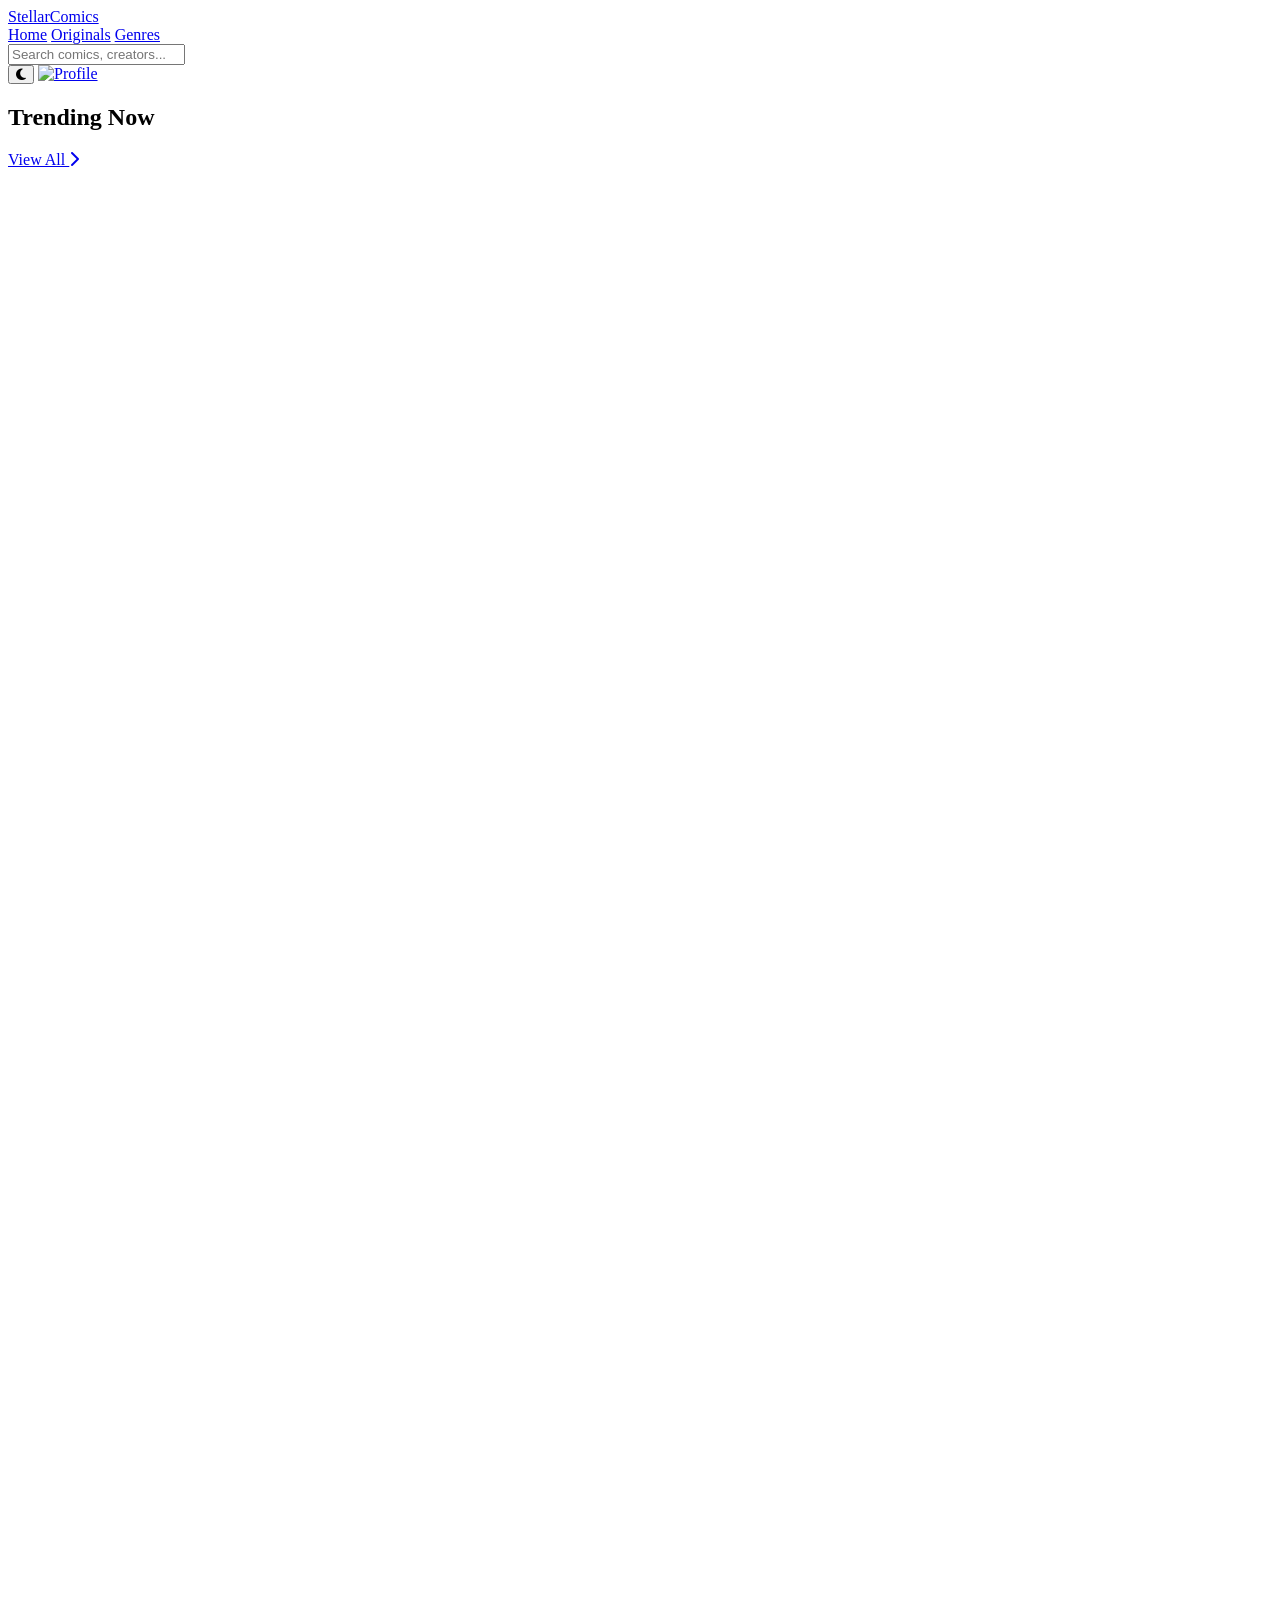
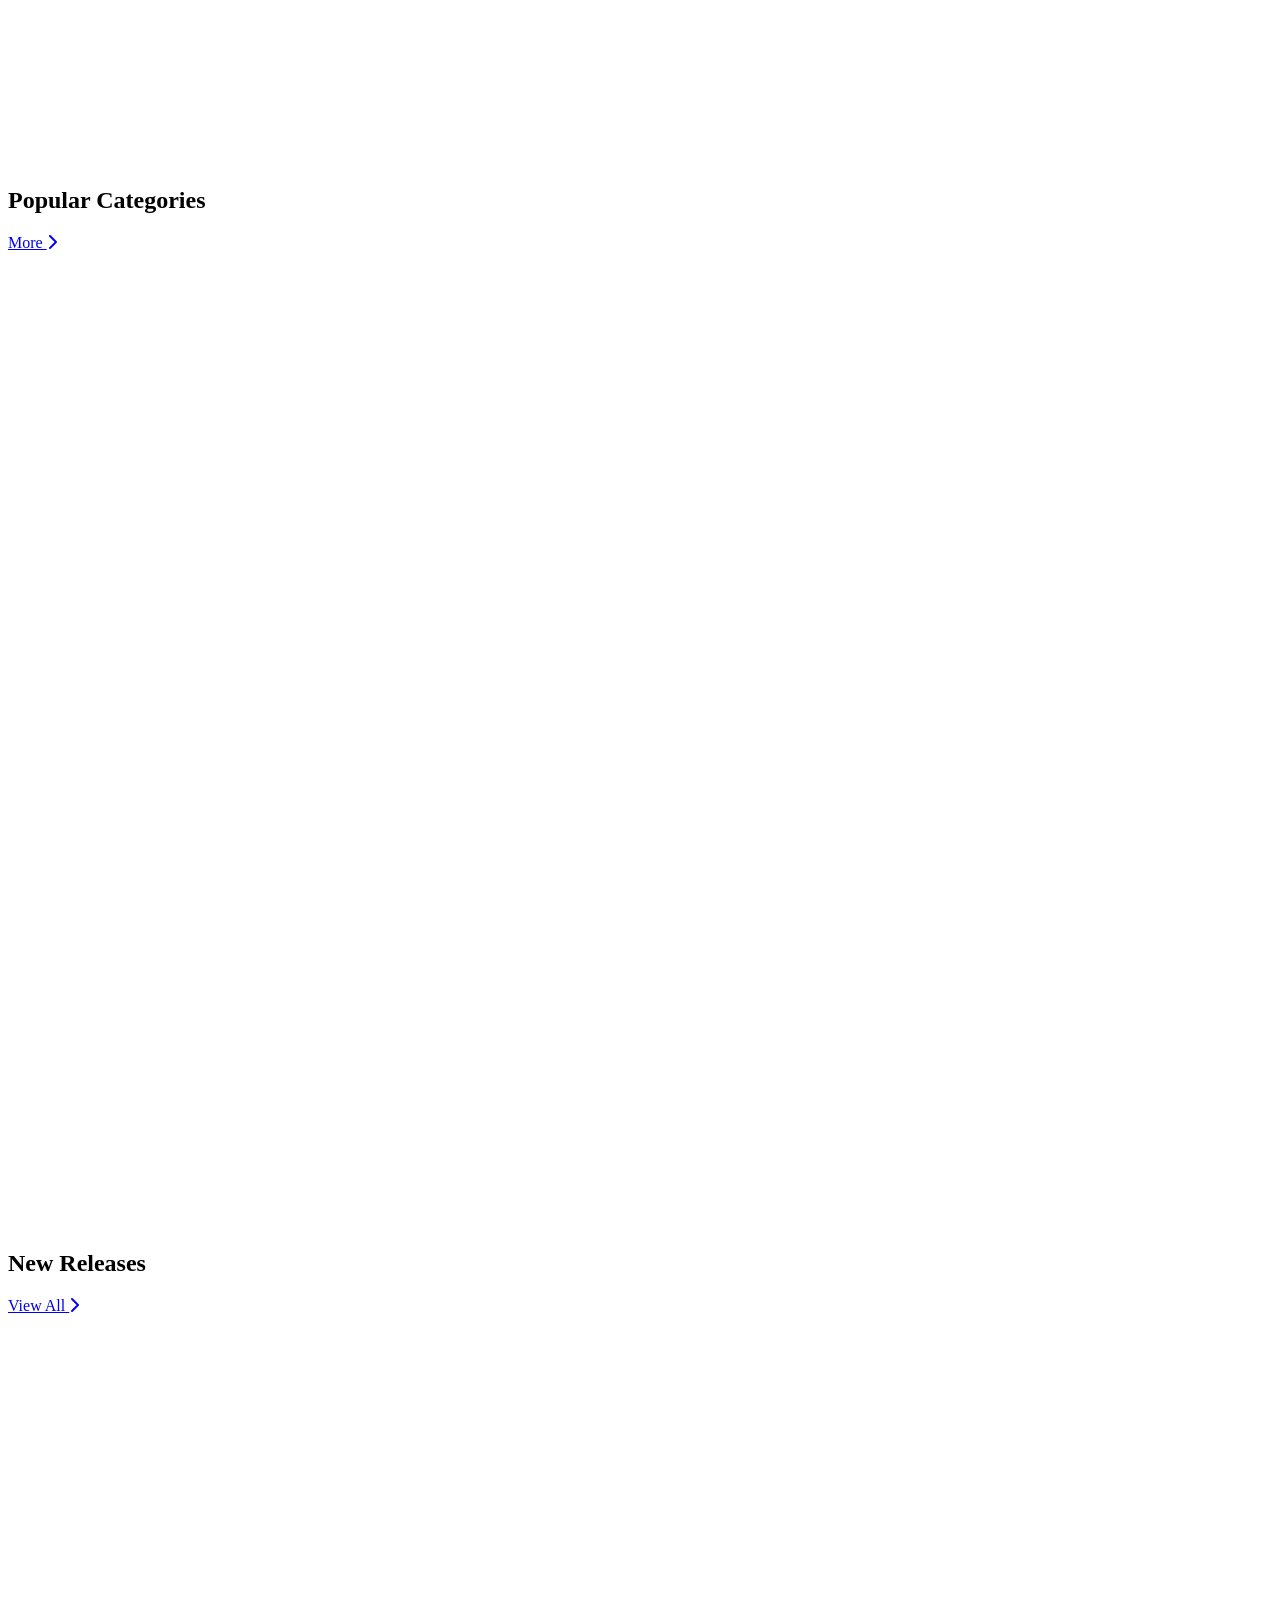
==== index.html @ b600bd4a "Add initial HTML structure for StellarComics" ====
<!DOCTYPE insulated HTML>
<html lang="en">
<head>
    <meta charset="UTF-8">
    <meta name="viewport" content="width=device-width, initial-scale=1.0">
    <title>StellarComics | Read Webcomics Online</title>
    <!-- Fonts -->
    <link href="https://fonts.googleapis.com/css2?family=Inter:wght@400;500;600;700;800&display=swap" rel="stylesheet">
    <!-- Icons -->
    <link rel="stylesheet" href="https://cdnjs.cloudflare.com/ajax/libs/font-awesome/6.4.0/css/all.min.css">
    <!-- Custom CSS -->
    <link rel="stylesheet" href="css/styles.css">
</head>
<body>

    <!-- Navbar -->
    <nav class="navbar">
        <div class="nav-brand">
            <a href="index.html">StellarComics</a>
        </div>
        <div class="nav-links">
            <a href="index.html" class="active">Home</a>
            <a href="#">Originals</a>
            <a href="#">Genres</a>
        </div>
        <div class="nav-actions">
            <div class="search-bar">
                <input type="text" id="search-input" placeholder="Search comics, creators...">
                <div class="search-results" id="search-results"></div>
            </div>
            <button class="btn-icon" id="theme-toggle">
                <i class="fas fa-moon"></i>
            </button>
            <a href="profile.html">
                <img src="https://ui-avatars.com/api/?name=User&background=random" alt="Profile" class="profile-pic" id="nav-profile-pic">
            </a>
        </div>
    </nav>

    <!-- Banner -->
    <header class="banner-container">
        <div class="banner-track" id="banner-track">
            <!-- Dynamic slides injected by JS -->
        </div>
        <div class="banner-controls" id="banner-dots">
            <!-- Dynamic dots injected by JS -->
        </div>
    </header>

    <!-- Main Content -->
    <main>
        <!-- Trending Section -->
        <section class="section">
            <div class="section-title">
                <h2>Trending Now</h2>
                <a href="#" class="view-all">View All <i class="fas fa-chevron-right"></i></a>
            </div>
            <div class="horizontal-scroll" id="trending-list">
                <!-- Skeleton Loading -->
                <div class="comic-card skeleton" style="height: 310px;"></div>
                <div class="comic-card skeleton" style="height: 310px;"></div>
                <div class="comic-card skeleton" style="height: 310px;"></div>
                <div class="comic-card skeleton" style="height: 310px;"></div>
                <div class="comic-card skeleton" style="height: 310px;"></div>
            </div>
        </section>

        <!-- Popular Section -->
        <section class="section" style="background-color: var(--bg-card); padding-top: 3rem; padding-bottom: 3rem;">
            <div class="section-title">
                <h2>Popular Categories</h2>
                <a href="#" class="view-all">More <i class="fas fa-chevron-right"></i></a>
            </div>
            <div class="horizontal-scroll" id="popular-list">
                <!-- Skeleton Loading -->
                <div class="comic-card skeleton" style="height: 310px;"></div>
                <div class="comic-card skeleton" style="height: 310px;"></div>
                <div class="comic-card skeleton" style="height: 310px;"></div>
            </div>
        </section>

        <!-- New Releases Section -->
        <section class="section">
            <div class="section-title">
                <h2>New Releases</h2>
                <a href="#" class="view-all">View All <i class="fas fa-chevron-right"></i></a>
            </div>
            <div class="horizontal-scroll" id="new-list">
                <!-- Skeleton Loading -->
                <div class="comic-card skeleton" style="height: 310px;"></div>
                <div class="comic-card skeleton" style="height: 310px;"></div>
            </div>
        </section>
    </main>

    <!-- Scripts -->
    <script src="js/data.js"></script>
    <script src="js/app.js"></script>
</body>
</html>
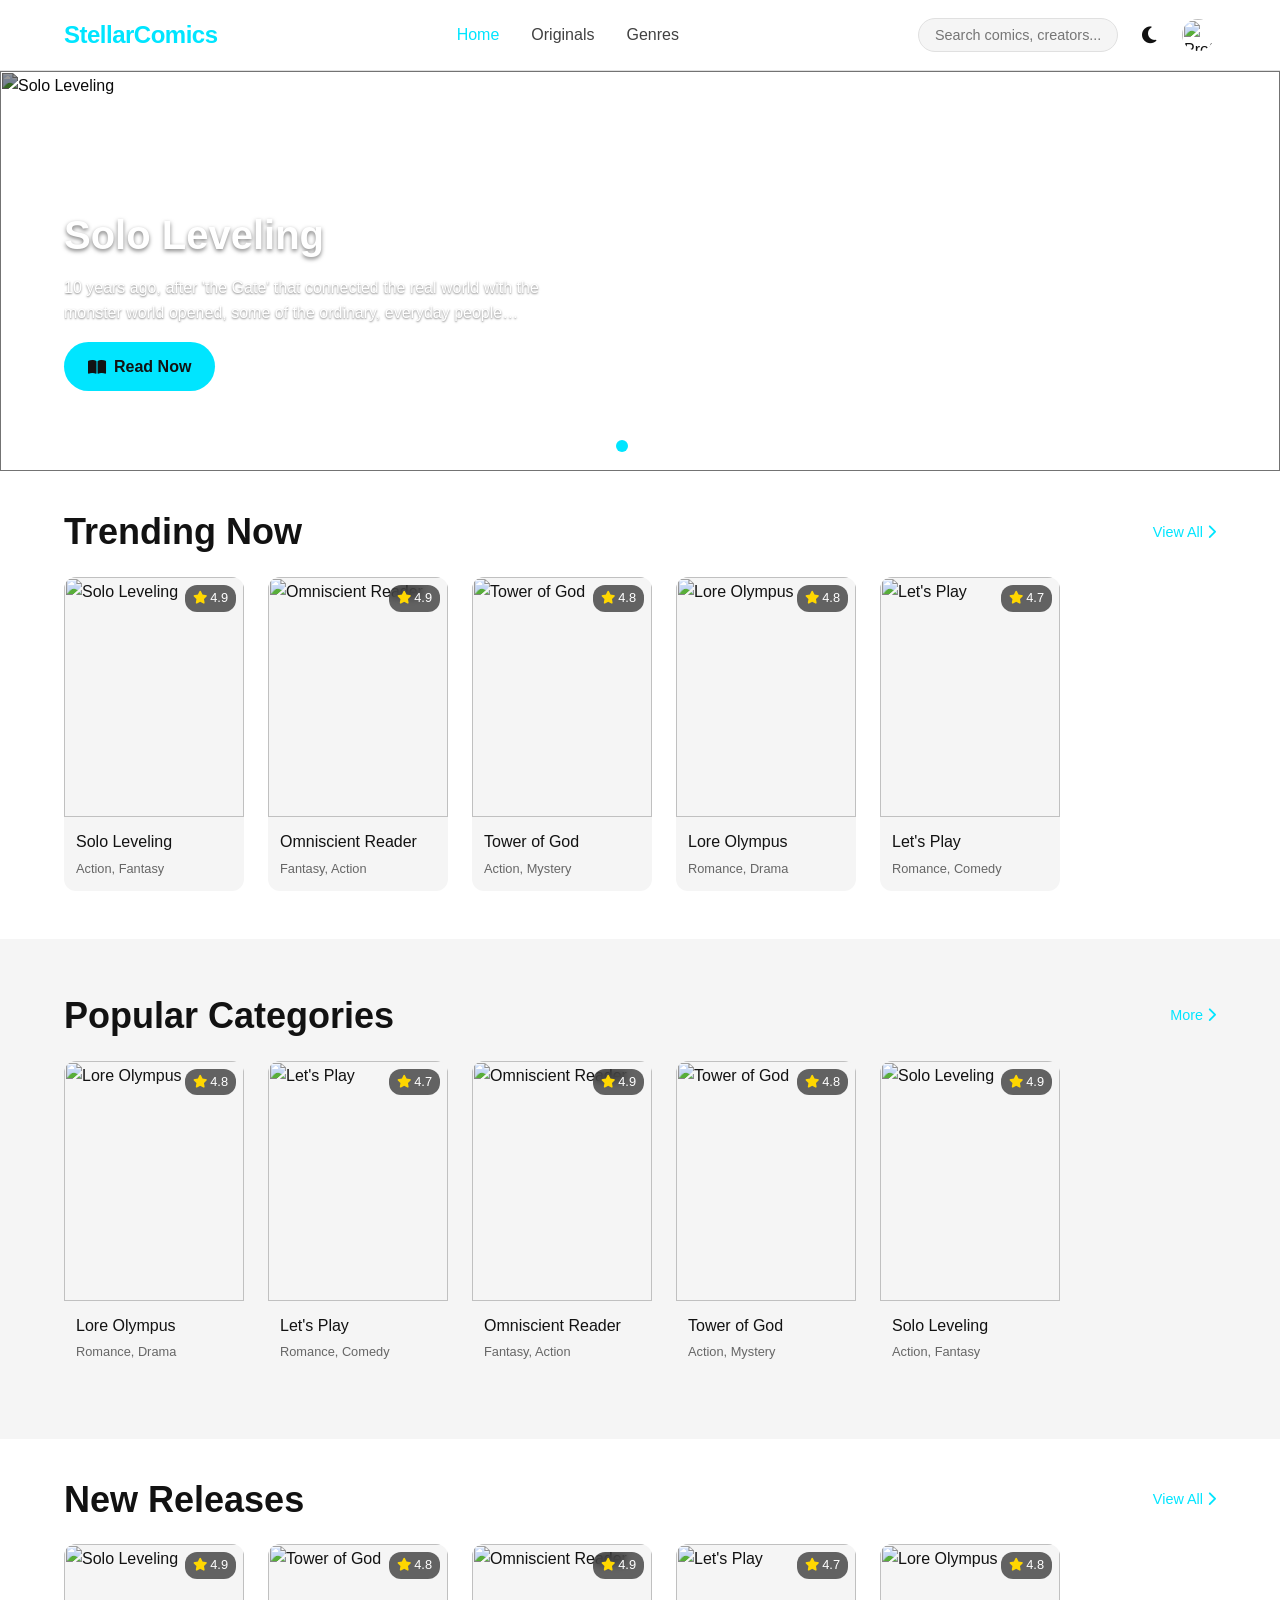
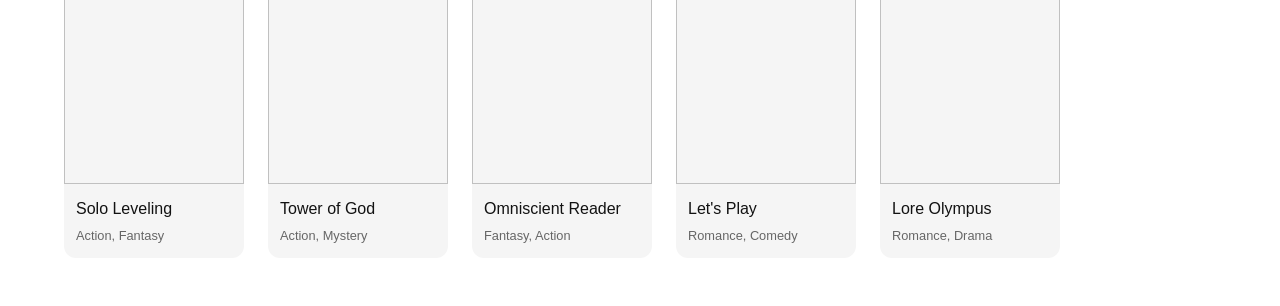
==== commit ef5a41c3: "Update index.html" ====
--- a/index.html
+++ b/index.html
@@ -9,7 +9,7 @@
     <!-- Icons -->
     <link rel="stylesheet" href="https://cdnjs.cloudflare.com/ajax/libs/font-awesome/6.4.0/css/all.min.css">
     <!-- Custom CSS -->
-    <link rel="stylesheet" href="css/styles.css">
+    <link rel="stylesheet" href="styles.css">
 </head>
 <body>
 
@@ -94,7 +94,7 @@
     </main>
 
     <!-- Scripts -->
-    <script src="js/data.js"></script>
-    <script src="js/app.js"></script>
+    <script src="data.js"></script>
+    <script src="app.js"></script>
 </body>
 </html>
--- a/styles.css
+++ b/styles.css
@@ -0,0 +1,673 @@
+:root {
+    /* Color Palette */
+    --primary: #00e5ff;
+    --primary-dark: #00b8d4;
+    --bg-light: #ffffff;
+    --bg-dark: #121212;
+    --bg-card-light: #f5f5f5;
+    --bg-card-dark: #1e1e1e;
+    --text-light: #121212;
+    --text-dark: #ffffff;
+    --text-muted-light: #666666;
+    --text-muted-dark: #aaaaaa;
+    --navbar-light: rgba(255, 255, 255, 0.9);
+    --navbar-dark: rgba(18, 18, 18, 0.9);
+    
+    /* Defaults mapped to Light Theme */
+    --bg-color: var(--bg-light);
+    --bg-card: var(--bg-card-light);
+    --text-color: var(--text-light);
+    --text-muted: var(--text-muted-light);
+    --navbar-bg: var(--navbar-light);
+    --border-color: #e0e0e0;
+    --shadow: 0 4px 12px rgba(0,0,0,0.08);
+    --shadow-hover: 0 8px 24px rgba(0,0,0,0.15);
+
+    /* Fonts & Utils */
+    --font-main: 'Inter', sans-serif;
+    --radius: 12px;
+    --transition: all 0.3s cubic-bezier(0.25, 0.8, 0.25, 1);
+}
+
+body.dark-mode {
+    --bg-color: var(--bg-dark);
+    --bg-card: var(--bg-card-dark);
+    --text-color: var(--text-dark);
+    --text-muted: var(--text-muted-dark);
+    --navbar-bg: var(--navbar-dark);
+    --border-color: #333333;
+    --shadow: 0 4px 12px rgba(0,0,0,0.3);
+    --shadow-hover: 0 8px 24px rgba(0,0,0,0.5);
+}
+
+* {
+    margin: 0;
+    padding: 0;
+    box-sizing: border-box;
+}
+
+body {
+    font-family: var(--font-main);
+    background-color: var(--bg-color);
+    color: var(--text-color);
+    line-height: 1.6;
+    transition: background-color 0.3s ease, color 0.3s ease;
+    overflow-x: hidden;
+}
+
+a {
+    text-decoration: none;
+    color: inherit;
+}
+
+button {
+    cursor: pointer;
+    font-family: inherit;
+    border: none;
+    outline: none;
+}
+
+/* Typography */
+h1, h2, h3, h4, h5, h6 {
+    font-weight: 700;
+}
+
+/* Skeleton Loading Animation */
+@keyframes shimmer {
+    0% { background-position: -468px 0; }
+    100% { background-position: 468px 0; }
+}
+
+.skeleton {
+    background: linear-gradient(to right, #eeeeee 8%, #dddddd 18%, #eeeeee 33%);
+    background-size: 800px 104px;
+    animation: shimmer 1.5s infinite linear;
+}
+
+body.dark-mode .skeleton {
+    background: linear-gradient(to right, #2a2a2a 8%, #3a3a3a 18%, #2a2a2a 33%);
+    background-size: 800px 104px;
+}
+
+/* Navbar */
+.navbar {
+    position: sticky;
+    top: 0;
+    z-index: 100;
+    background-color: var(--navbar-bg);
+    backdrop-filter: blur(10px);
+    -webkit-backdrop-filter: blur(10px);
+    display: flex;
+    justify-content: space-between;
+    align-items: center;
+    padding: 1rem 5%;
+    border-bottom: 1px solid var(--border-color);
+    transition: var(--transition);
+}
+
+.nav-brand a {
+    font-size: 1.5rem;
+    font-weight: 800;
+    color: var(--primary);
+    letter-spacing: -0.5px;
+}
+
+.nav-links {
+    display: flex;
+    gap: 2rem;
+}
+
+.nav-links a {
+    font-weight: 500;
+    opacity: 0.8;
+    transition: var(--transition);
+}
+
+.nav-links a:hover, .nav-links a.active {
+    opacity: 1;
+    color: var(--primary);
+}
+
+.nav-actions {
+    display: flex;
+    align-items: center;
+    gap: 1rem;
+}
+
+.search-bar {
+    position: relative;
+}
+
+.search-bar input {
+    background-color: var(--bg-card);
+    border: 1px solid var(--border-color);
+    color: var(--text-color);
+    padding: 0.5rem 1rem;
+    border-radius: 20px;
+    font-size: 0.9rem;
+    width: 200px;
+    transition: var(--transition);
+}
+
+.search-bar input:focus {
+    outline: none;
+    border-color: var(--primary);
+    width: 250px;
+}
+
+.search-results {
+    position: absolute;
+    top: 100%;
+    left: 0;
+    right: 0;
+    background: var(--bg-card);
+    border: 1px solid var(--border-color);
+    border-radius: var(--radius);
+    margin-top: 0.5rem;
+    max-height: 300px;
+    overflow-y: auto;
+    z-index: 101;
+    display: none;
+    box-shadow: var(--shadow);
+}
+
+.search-results.active {
+    display: block;
+}
+
+.search-result-item {
+    display: flex;
+    align-items: center;
+    padding: 0.5rem;
+    gap: 0.5rem;
+    border-bottom: 1px solid var(--border-color);
+    transition: var(--transition);
+}
+.search-result-item:hover {
+    background-color: rgba(0, 229, 255, 0.1);
+}
+.search-result-item img {
+    width: 40px;
+    height: 40px;
+    object-fit: cover;
+    border-radius: 4px;
+}
+.search-result-item span {
+    font-size: 0.85rem;
+    font-weight: 600;
+}
+
+.btn-icon {
+    background: transparent;
+    color: var(--text-color);
+    font-size: 1.2rem;
+    display: flex;
+    align-items: center;
+    justify-content: center;
+    padding: 0.5rem;
+    border-radius: 50%;
+    transition: var(--transition);
+}
+
+.btn-icon:hover {
+    background-color: var(--bg-card);
+}
+
+.profile-pic {
+    width: 36px;
+    height: 36px;
+    border-radius: 50%;
+    object-fit: cover;
+    border: 2px solid transparent;
+    transition: var(--transition);
+}
+
+.profile-pic:hover {
+    border-color: var(--primary);
+}
+
+/* Banner Carousel */
+.banner-container {
+    position: relative;
+    width: 100%;
+    height: 400px;
+    overflow: hidden;
+}
+
+.banner-track {
+    display: flex;
+    height: 100%;
+    transition: transform 0.5s ease-in-out;
+}
+
+.banner-slide {
+    min-width: 100%;
+    height: 100%;
+    position: relative;
+}
+
+.banner-slide img {
+    width: 100%;
+    height: 100%;
+    object-fit: cover;
+    filter: brightness(0.6);
+}
+
+.banner-content {
+    position: absolute;
+    bottom: 20%;
+    left: 5%;
+    max-width: 500px;
+    color: #fff;
+}
+
+.banner-content h2 {
+    font-size: 2.5rem;
+    margin-bottom: 0.5rem;
+    text-shadow: 0 2px 4px rgba(0,0,0,0.5);
+}
+
+.banner-content p {
+    font-size: 1rem;
+    margin-bottom: 1rem;
+    display: -webkit-box;
+    -webkit-line-clamp: 2;
+    -webkit-box-orient: vertical;
+    overflow: hidden;
+    text-shadow: 0 1px 2px rgba(0,0,0,0.5);
+}
+
+.btn-primary {
+    background-color: var(--primary);
+    color: #121212;
+    padding: 0.75rem 1.5rem;
+    border-radius: 30px;
+    font-weight: 600;
+    display: inline-flex;
+    align-items: center;
+    gap: 0.5rem;
+    transition: var(--transition);
+}
+
+.btn-primary:hover {
+    background-color: var(--primary-dark);
+    transform: translateY(-2px);
+    box-shadow: 0 4px 12px rgba(0, 229, 255, 0.4);
+}
+
+.banner-controls {
+    position: absolute;
+    bottom: 5%;
+    left: 0;
+    right: 0;
+    display: flex;
+    justify-content: center;
+    gap: 0.5rem;
+}
+
+.dot {
+    width: 10px;
+    height: 10px;
+    border-radius: 50%;
+    background: rgba(255,255,255,0.5);
+    cursor: pointer;
+    transition: var(--transition);
+}
+
+.dot.active {
+    background: var(--primary);
+    transform: scale(1.2);
+}
+
+/* Sections & Horizontal Scroll */
+.section {
+    padding: 2rem 5%;
+}
+
+.section-title {
+    font-size: 1.5rem;
+    margin-bottom: 1rem;
+    display: flex;
+    align-items: center;
+    justify-content: space-between;
+}
+
+.view-all {
+    font-size: 0.9rem;
+    color: var(--primary);
+    font-weight: 500;
+}
+
+.horizontal-scroll {
+    display: flex;
+    gap: 1.5rem;
+    overflow-x: auto;
+    padding-bottom: 1rem;
+    scrollbar-width: none; /* Firefox */
+}
+.horizontal-scroll::-webkit-scrollbar {
+    display: none; /* Safari/Chrome */
+}
+
+.comic-card {
+    flex: 0 0 180px;
+    position: relative;
+    border-radius: var(--radius);
+    overflow: hidden;
+    transition: var(--transition);
+    cursor: pointer;
+    background-color: var(--bg-card);
+}
+
+.comic-card:hover {
+    transform: scale(1.05);
+    box-shadow: var(--shadow-hover);
+    z-index: 2;
+}
+
+.comic-thumbnail {
+    width: 100%;
+    height: 240px;
+    object-fit: cover;
+}
+
+.comic-info {
+    padding: 0.75rem;
+}
+
+.comic-title {
+    font-size: 1rem;
+    white-space: nowrap;
+    overflow: hidden;
+    text-overflow: ellipsis;
+    margin-bottom: 0.25rem;
+}
+
+.comic-genre {
+    font-size: 0.8rem;
+    color: var(--text-muted);
+}
+
+.comic-rating {
+    position: absolute;
+    top: 8px;
+    right: 8px;
+    background: rgba(0,0,0,0.6);
+    color: #fff;
+    padding: 0.2rem 0.5rem;
+    border-radius: 12px;
+    font-size: 0.8rem;
+    display: flex;
+    align-items: center;
+    gap: 0.2rem;
+    backdrop-filter: blur(4px);
+}
+
+.comic-rating i {
+    color: #ffd700;
+}
+
+/* Page: Comic Detail */
+.comic-header {
+    position: relative;
+    height: 400px;
+}
+
+.comic-cover {
+    width: 100%;
+    height: 100%;
+    object-fit: cover;
+    filter: brightness(0.4);
+}
+
+.comic-header-content {
+    position: absolute;
+    bottom: -50px;
+    left: 5%;
+    display: flex;
+    align-items: flex-end;
+    gap: 2rem;
+    width: 90%;
+}
+
+.comic-header-thumb {
+    width: 200px;
+    height: 280px;
+    object-fit: cover;
+    border-radius: var(--radius);
+    box-shadow: 0 8px 24px rgba(0,0,0,0.5);
+    border: 4px solid var(--bg-color);
+}
+
+.comic-meta {
+    flex: 1;
+    margin-bottom: 60px;
+    color: #fff;
+}
+
+.comic-meta h1 {
+    font-size: 2.5rem;
+    margin-bottom: 0.5rem;
+}
+
+.comic-meta .author {
+    font-size: 1.1rem;
+    opacity: 0.9;
+    margin-bottom: 1rem;
+}
+
+.tags {
+    display: flex;
+    gap: 0.5rem;
+    margin-bottom: 1rem;
+}
+
+.tag {
+    background: rgba(255,255,255,0.2);
+    padding: 0.2rem 0.8rem;
+    border-radius: 15px;
+    font-size: 0.85rem;
+    backdrop-filter: blur(4px);
+}
+
+.comic-body {
+    padding: 5rem 5% 2rem;
+    display: grid;
+    grid-template-columns: 2fr 1fr;
+    gap: 2rem;
+}
+
+.comic-desc {
+    font-size: 1.05rem;
+    color: var(--text-muted);
+    margin-bottom: 2rem;
+}
+
+.episode-list {
+    display: flex;
+    flex-direction: column;
+    gap: 1rem;
+}
+
+.episode-item {
+    display: flex;
+    justify-content: space-between;
+    align-items: center;
+    padding: 1rem;
+    background: var(--bg-card);
+    border-radius: var(--radius);
+    transition: var(--transition);
+    cursor: pointer;
+}
+
+.episode-item:hover {
+    background: var(--border-color);
+    transform: translateX(5px);
+}
+
+.ep-title {
+    font-weight: 600;
+    margin-bottom: 0.25rem;
+}
+
+.ep-date {
+    font-size: 0.8rem;
+    color: var(--text-muted);
+}
+
+.ep-likes {
+    display: flex;
+    align-items: center;
+    gap: 0.5rem;
+    font-size: 0.9rem;
+    color: var(--text-muted);
+}
+
+/* Reader Page */
+.reader-header {
+    position: fixed;
+    top: 0;
+    left: 0;
+    right: 0;
+    background: var(--navbar-dark);
+    color: #fff;
+    padding: 1rem 5%;
+    display: flex;
+    justify-content: space-between;
+    align-items: center;
+    z-index: 100;
+    transform: translateY(0);
+    transition: transform 0.3s ease;
+}
+
+.reader-header.hidden {
+    transform: translateY(-100%);
+}
+
+.reader-content {
+    background-color: #000;
+    min-height: 100vh;
+    display: flex;
+    flex-direction: column;
+    align-items: center;
+    padding-top: 60px; /* Space for hidden header */
+}
+
+.reader-image {
+    width: 100%;
+    max-width: 800px;
+    display: block;
+    object-fit: contain;
+}
+
+.reader-footer {
+    padding: 2rem;
+    text-align: center;
+    background: #000;
+    color: #fff;
+}
+
+/* Profile Page */
+.profile-header {
+    padding: 3rem 5%;
+    display: flex;
+    align-items: center;
+    gap: 2rem;
+    background: var(--bg-card);
+    border-bottom: 1px solid var(--border-color);
+}
+
+.profile-avatar {
+    width: 120px;
+    height: 120px;
+    border-radius: 50%;
+    object-fit: cover;
+    border: 4px solid var(--primary);
+}
+
+.profile-info h1 {
+    font-size: 2rem;
+    margin-bottom: 0.5rem;
+}
+
+.profile-tabs {
+    display: flex;
+    gap: 2rem;
+    padding: 0 5%;
+    border-bottom: 1px solid var(--border-color);
+}
+
+.tab {
+    padding: 1rem 0;
+    font-weight: 600;
+    color: var(--text-muted);
+    cursor: pointer;
+    position: relative;
+    transition: var(--transition);
+}
+
+.tab.active {
+    color: var(--primary);
+}
+
+.tab.active::after {
+    content: '';
+    position: absolute;
+    bottom: -1px;
+    left: 0;
+    width: 100%;
+    height: 3px;
+    background-color: var(--primary);
+    border-radius: 3px 3px 0 0;
+}
+
+.profile-grid {
+    display: grid;
+    grid-template-columns: repeat(auto-fill, minmax(180px, 1fr));
+    gap: 1.5rem;
+    padding: 2rem 5%;
+}
+
+/* Utilities & Animations */
+.fade-in {
+    animation: fadeIn 0.5s forwards;
+}
+
+@keyframes fadeIn {
+    from { opacity: 0; transform: translateY(10px); }
+    to { opacity: 1; transform: translateY(0); }
+}
+
+/* Responsive */
+@media (max-width: 768px) {
+    .nav-links {
+        display: none;
+    }
+    
+    .search-bar input {
+        width: 150px;
+    }
+    .search-bar input:focus {
+        width: 180px;
+    }
+
+    .comic-header-content {
+        flex-direction: column;
+        align-items: center;
+        text-align: center;
+        bottom: -100px;
+    }
+    
+    .comic-body {
+        grid-template-columns: 1fr;
+        padding-top: 8rem;
+    }
+    
+    .comic-meta {
+        margin-bottom: 0;
+    }
+    
+    .tags {
+        justify-content: center;
+    }
+}
